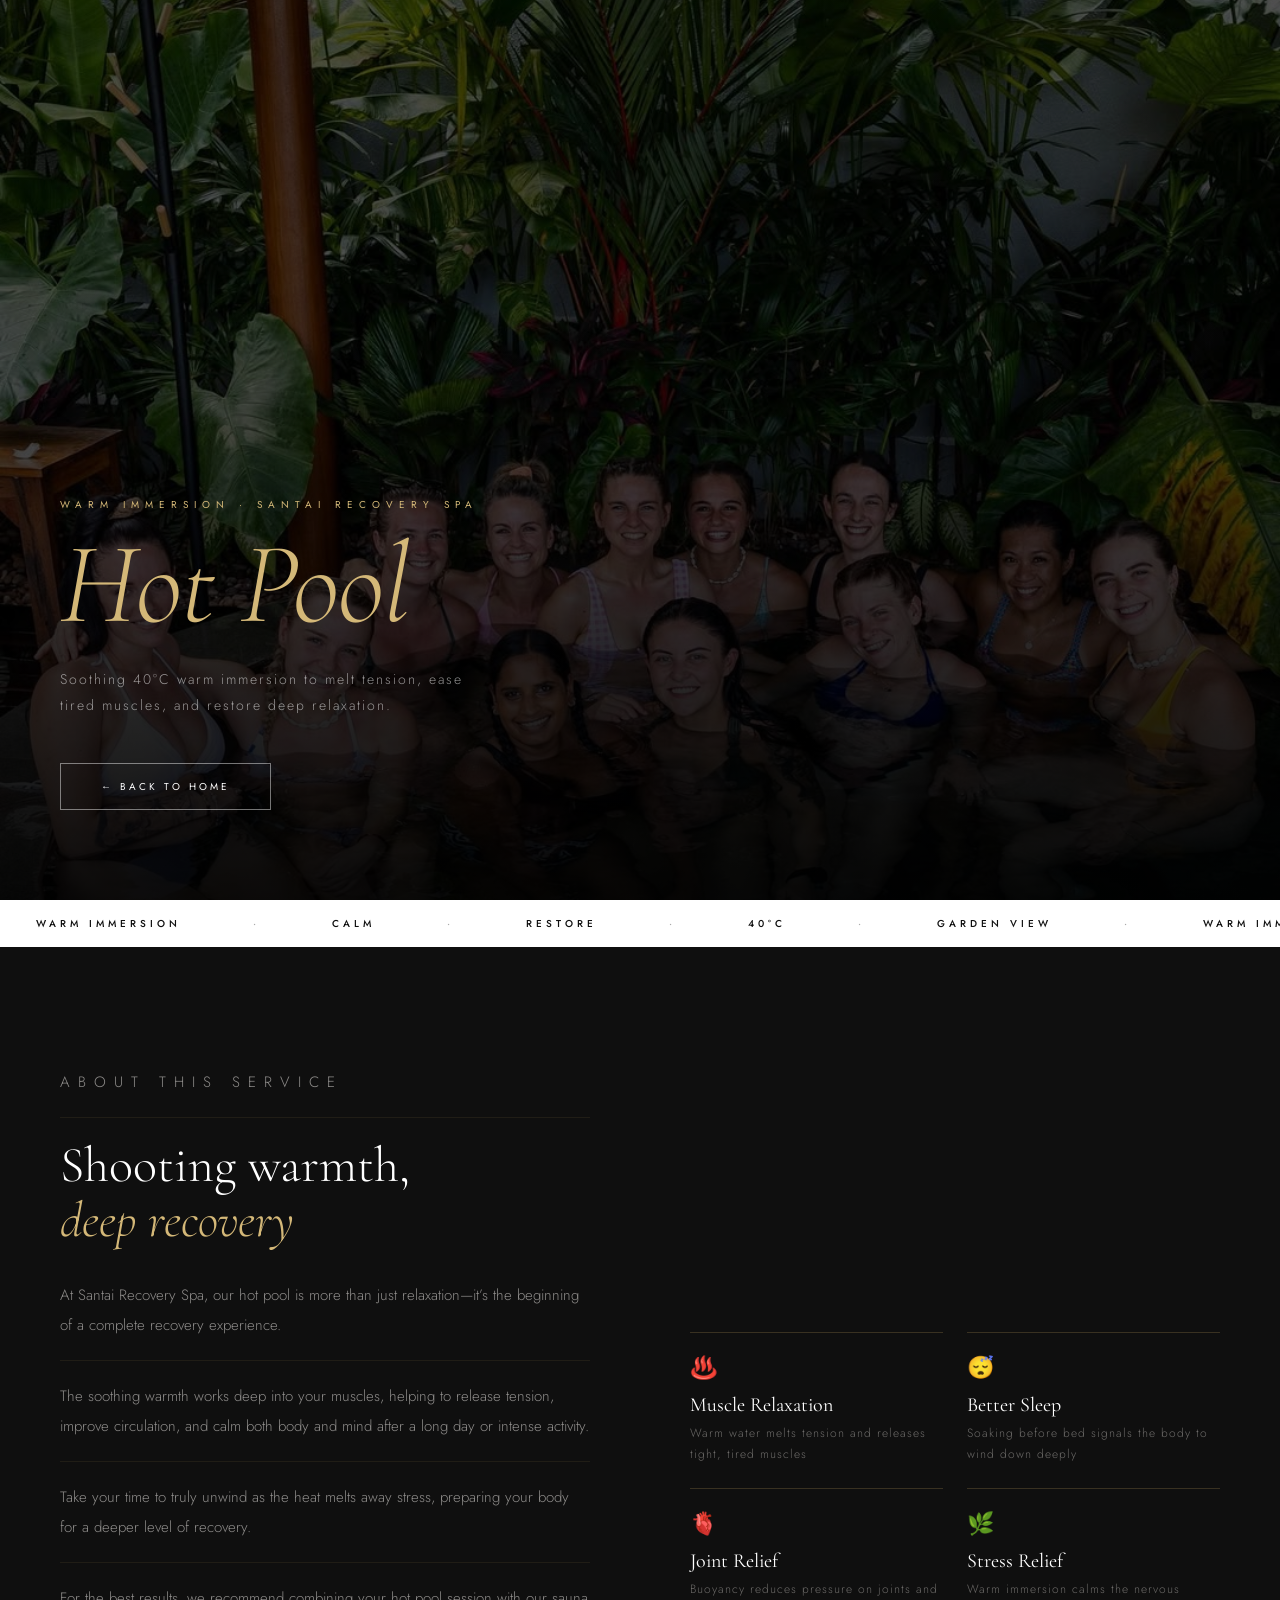
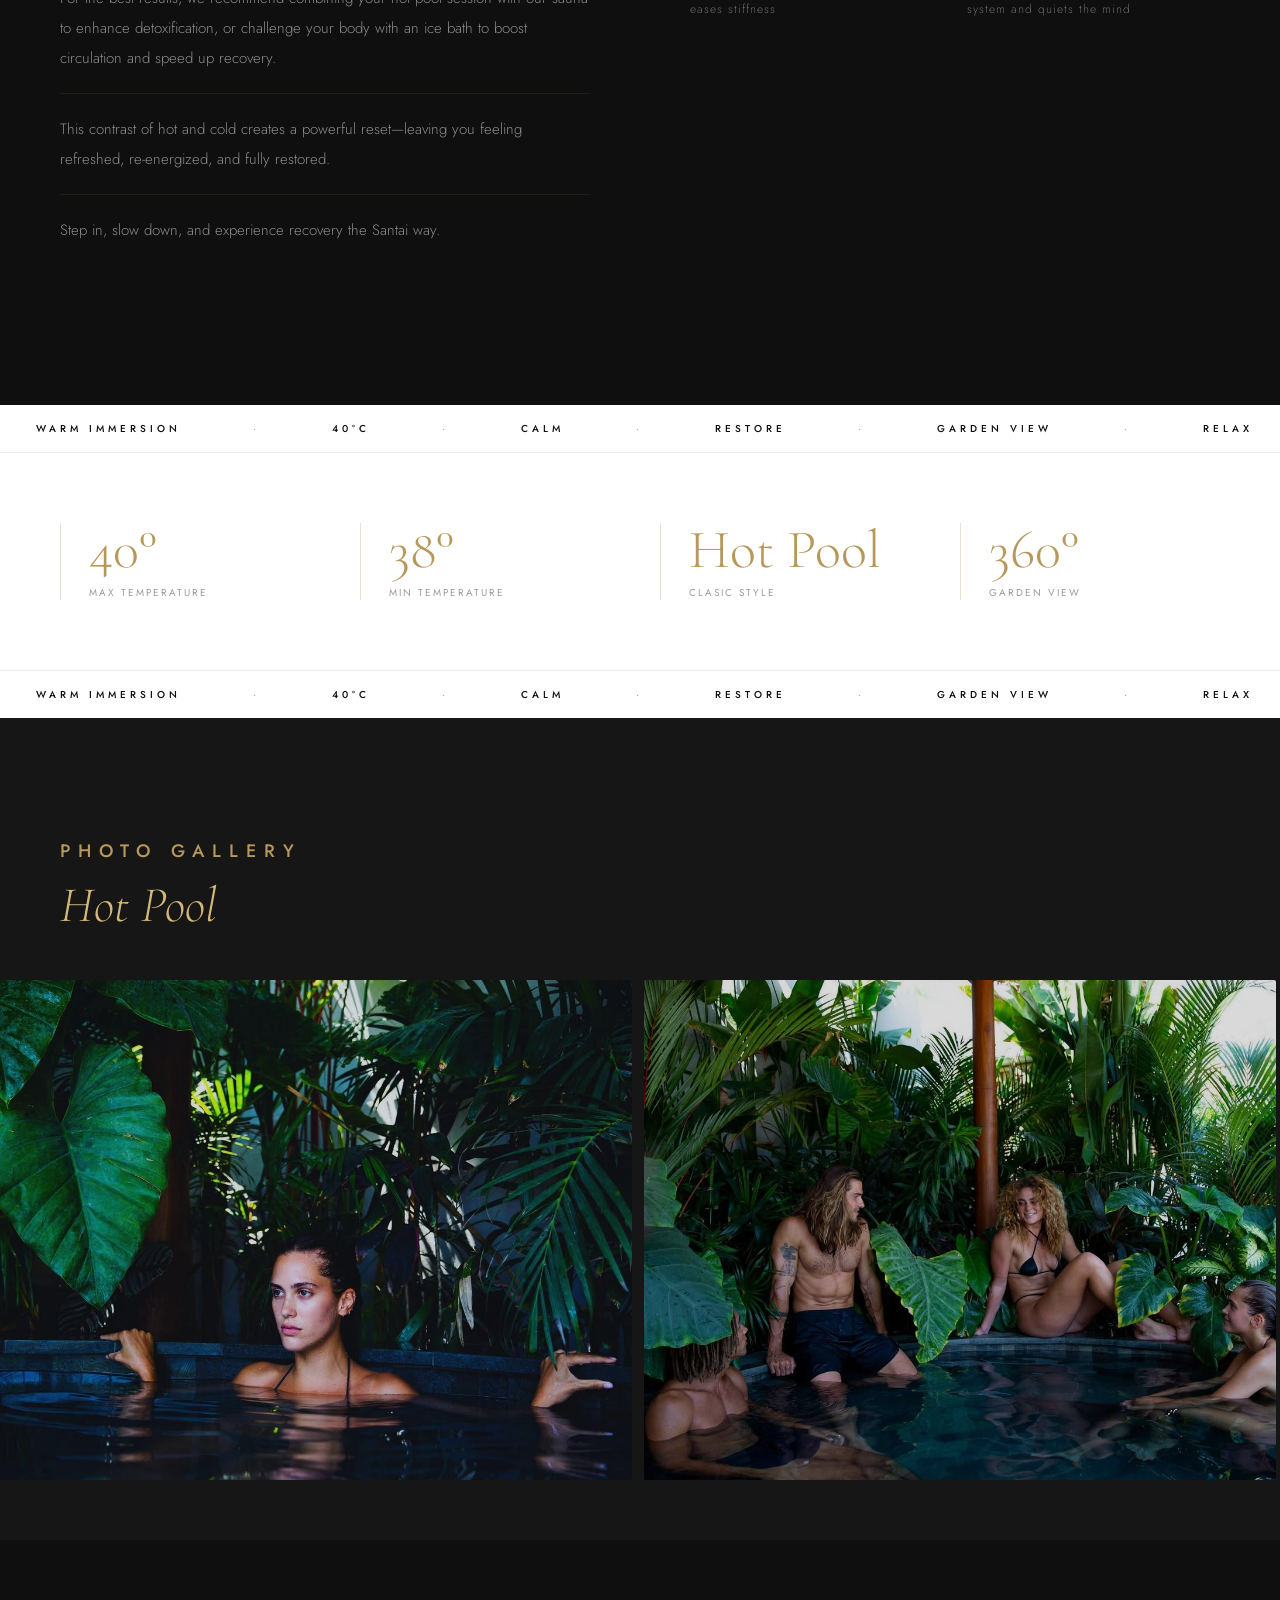
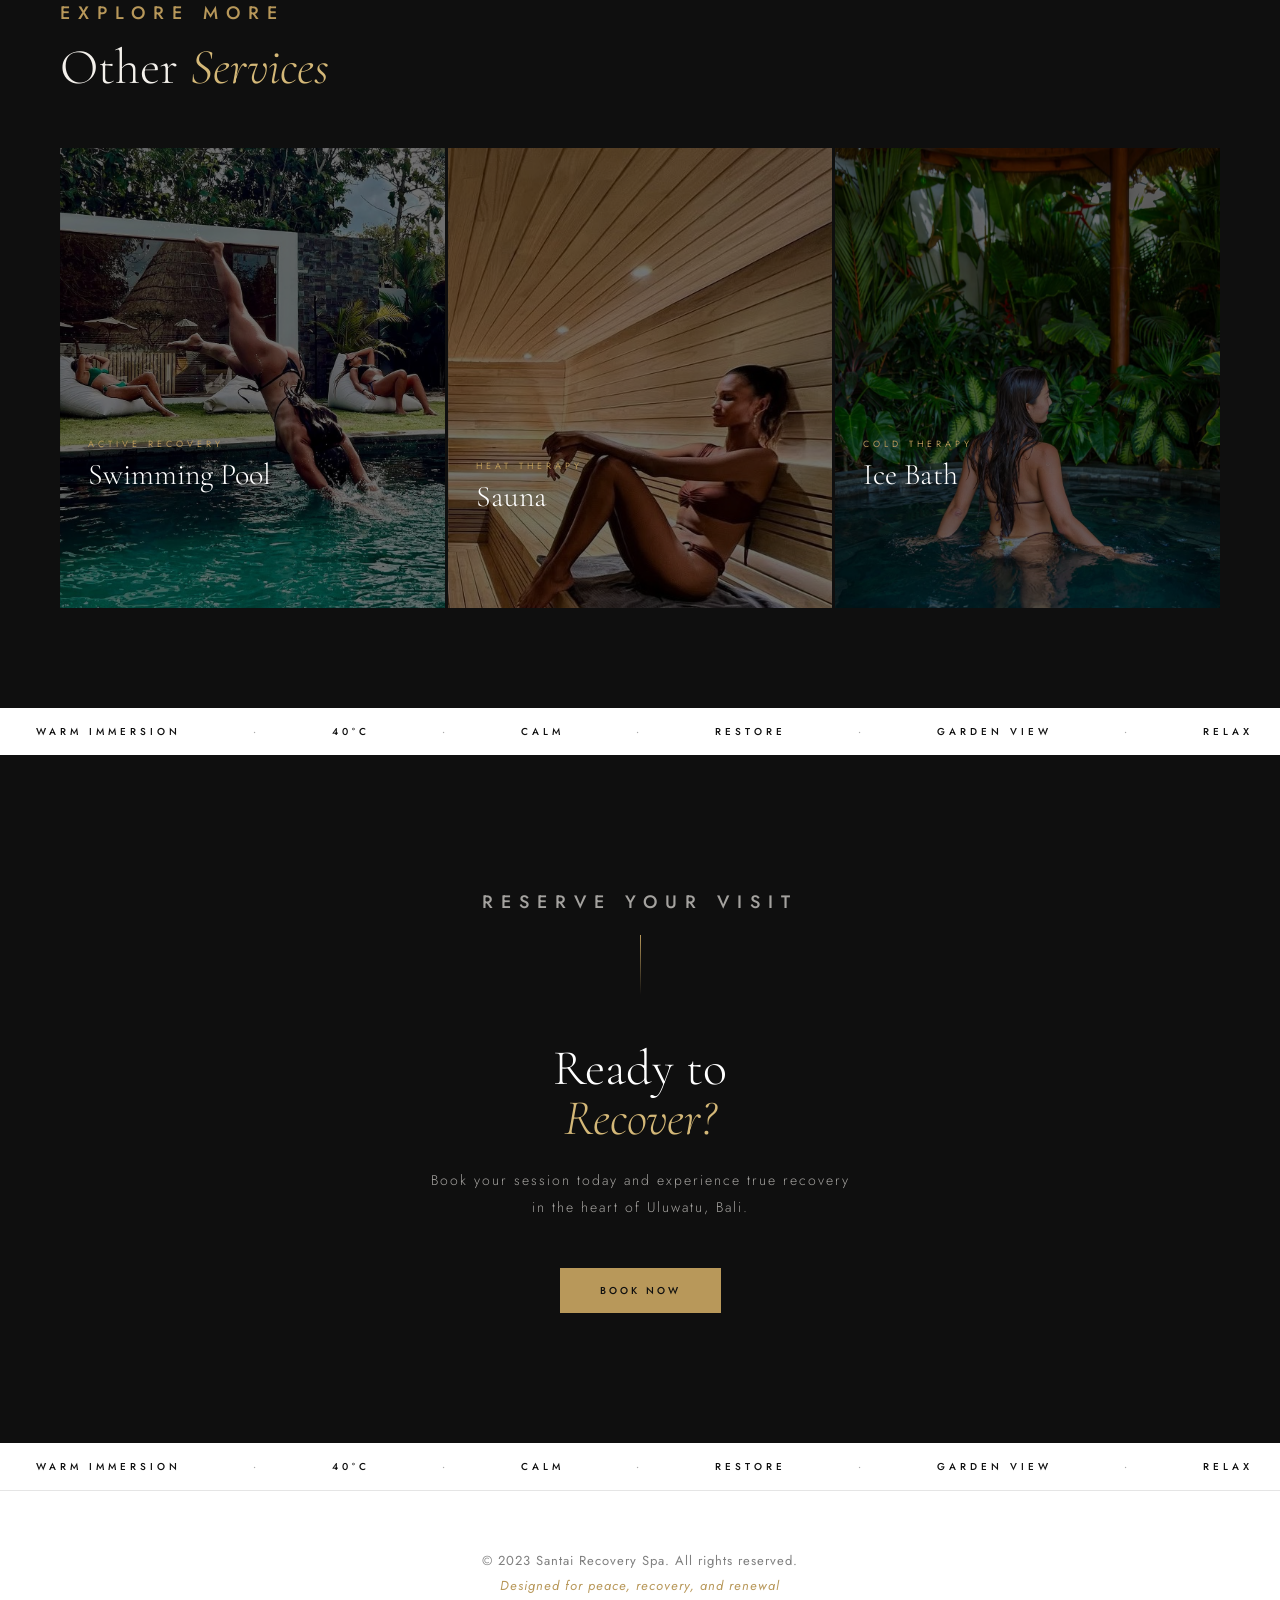
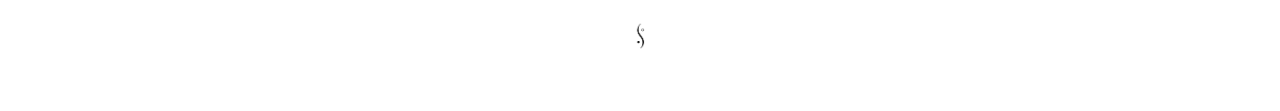
==== hotpool.html @ 7a0dfbd6 "Add files via upload" ====
<!DOCTYPE html>
<html lang="en">
<head>
    <meta charset="UTF-8">
    <meta name="viewport" content="width=device-width, initial-scale=1.0">
    <title> Hot Pool – Santai Recovery Spa</title>
    <meta name="description" content=" 40° cold plunge temperature with garden view at Santai Recovery Spa Uluwatu">
    <link rel="preconnect" href="https://fonts.googleapis.com">
    <link href="https://fonts.googleapis.com/css2?family=Cormorant+Garamond:ital,wght@0,300;0,400;0,600;1,300;1,400&family=Jost:wght@200;300;400;500&display=swap" rel="stylesheet">
    <link rel="stylesheet" href="assets/css/style-services.css">

</head>
<body>

<header id="header">
    <a href="index.html" class="logo">
        <img src="assets/images/4 santai.png" alt="Santai Recovery Spa">
    </a>
    <nav class="header-nav-right">
        <ul>
            <li><a href="pricelist.html">Price List</a></li>
            <li><a href="index.html#about">About</a></li>
        </ul>
    </nav>
    <button class="nav-toggle" id="navToggle">&#9776;</button>
</header>

<div class="mobile-menu" id="mobileMenu">
    <button class="close-btn" id="closeMenu">&times;</button>
    <a href="index.html">Home</a>
    <a href="index.html">Services</a>
    <a href="pricelist.html">Price List</a>
    <a href="index.html#about">About</a>
    <a href="index.html#contact">Contact</a>
</div>

<section class="hero">
    <div class="hero-bg">
        <img src="assets/images/panas3.jpg" alt="Santai Hot Pool">
    </div>
    <div class="hero-content">
        <p class="hero-eyebrow">Warm Immersion · Santai Recovery Spa</p>
        <h1><em>Hot Pool</em></h1>
        <p class="hero-sub">Soothing 40°C warm immersion to melt tension, ease tired muscles, and restore deep relaxation.</p>
        <div class="hero-btns">
            <a href="index.html" class="btn-outline-white">← Back to Home</a>
        </div>
    </div>
</section>

<!-- Marquee -->
<div class="marquee-section">
    <div class="marquee-track">
        <span class="marquee-item">Warm Immersion</span><span class="marquee-item marquee-dot">·</span>
        <span class="marquee-item">Calm</span><span class="marquee-item marquee-dot">·</span>
        <span class="marquee-item">Restore</span><span class="marquee-item marquee-dot">·</span>
        <span class="marquee-item">40°C</span><span class="marquee-item marquee-dot">·</span>
        <span class="marquee-item">Garden View</span><span class="marquee-item marquee-dot">·</span>
        <span class="marquee-item">Warm Immersion</span><span class="marquee-item marquee-dot">·</span>
        <span class="marquee-item">Calm</span><span class="marquee-item marquee-dot">·</span>
        <span class="marquee-item">Restore</span><span class="marquee-item marquee-dot">·</span>
        <span class="marquee-item">40°C</span><span class="marquee-item marquee-dot">·</span>
        <span class="marquee-item">Garden View</span><span class="marquee-item marquee-dot">·</span>
        <span class="marquee-item">Warm Immersion</span><span class="marquee-item marquee-dot">·</span>
        <span class="marquee-item">Calm</span><span class="marquee-item marquee-dot">·</span>
        <span class="marquee-item">Restore</span><span class="marquee-item marquee-dot">·</span>
        <span class="marquee-item">40°C</span><span class="marquee-item marquee-dot">·</span>
    </div>
</div>

<!-- Description -->
<section class="desc-section">
    <div class="desc-inner">
        <div>
            <p class="section-label">About This Service</p>
            <h2>Shooting warmth,<br><em>deep recovery</em></h2>
            <p>At Santai Recovery Spa, our hot pool is more than just relaxation—it’s the beginning of a complete recovery experience.</p>
            <p>The soothing warmth works deep into your muscles, helping to release tension, improve circulation, and calm both body and mind after a long day or intense activity.</p>
            <p>Take your time to truly unwind as the heat melts away stress, preparing your body for a deeper level of recovery.</p>
            <p>For the best results, we recommend combining your hot pool session with our sauna to enhance detoxification, or challenge your body with an ice bath to boost circulation and speed up recovery.</p>
            <p>This contrast of hot and cold creates a powerful reset—leaving you feeling refreshed, re-energized, and fully restored.</p>
            <p>Step in, slow down, and experience recovery the Santai way.</p>
        </div>
        <div class="benefits-grid">
            <div class="benefit-item">
                <div class="benefit-icon">♨️</div>
                <div class="benefit-title">Muscle Relaxation</div>
                <div class="benefit-desc">Warm water melts tension and releases tight, tired muscles</div>
            </div>
            <div class="benefit-item">
                 <div class="benefit-icon">😴</div>
                 <div class="benefit-title">Better Sleep</div>
                 <div class="benefit-desc">Soaking before bed signals the body to wind down deeply</div>
            </div>
            <div class="benefit-item">
                 <div class="benefit-icon">🫀</div>
                 <div class="benefit-title">Joint Relief</div>
                 <div class="benefit-desc">Buoyancy reduces pressure on joints and eases stiffness</div>
            </div>
            <div class="benefit-item">
                <div class="benefit-icon">🌿</div>
                <div class="benefit-title">Stress Relief</div>
                <div class="benefit-desc">Warm immersion calms the nervous system and quiets the mind</div>
            </div>
        </div>
    </div>
</section>

<div class="marquee-section">
    <div class="marquee-track">
        <span class="marquee-item">Warm Immersion</span><span class="marquee-item marquee-dot">·</span>
        <span class="marquee-item">40°C</span><span class="marquee-item marquee-dot">·</span>
        <span class="marquee-item">Calm</span><span class="marquee-item marquee-dot">·</span>
        <span class="marquee-item">Restore</span><span class="marquee-item marquee-dot">·</span>
        <span class="marquee-item">Garden View</span><span class="marquee-item marquee-dot">·</span>
        <span class="marquee-item">Relax</span><span class="marquee-item marquee-dot">·</span>
        <span class="marquee-item">Soothe</span><span class="marquee-item marquee-dot">·</span>
        <span class="marquee-item">Warm Immersion</span><span class="marquee-item marquee-dot">·</span>
        <span class="marquee-item">40°C</span><span class="marquee-item marquee-dot">·</span>
        <span class="marquee-item">Calm</span><span class="marquee-item marquee-dot">·</span>
        <span class="marquee-item">Restore</span><span class="marquee-item marquee-dot">·</span>
        <span class="marquee-item">Garden View</span><span class="marquee-item marquee-dot">·</span>
        <span class="marquee-item">Relax</span><span class="marquee-item marquee-dot">·</span>
        <span class="marquee-item">Soothe</span><span class="marquee-item marquee-dot">·</span>
    </div>
</div>

<!-- Stats -->
<div class="stats-section">
    <div class="stats-inner">
        <div class="stat-item">
            <div class="stat-num">40°</div>
            <div class="stat-label">Max Temperature</div>
        </div>
        <div class="stat-item">
            <div class="stat-num">38°</div>
            <div class="stat-label">Min Temperature</div>
        </div>
        <div class="stat-item">
            <div class="stat-num">Hot Pool</div>
            <div class="stat-label">Clasic Style</div>
        </div>
        <div class="stat-item">
            <div class="stat-num">360°</div>
            <div class="stat-label">Garden View</div>
        </div>
    </div>
</div>

<div class="marquee-section">
    <div class="marquee-track">
        <span class="marquee-item">Warm Immersion</span><span class="marquee-item marquee-dot">·</span>
        <span class="marquee-item">40°C</span><span class="marquee-item marquee-dot">·</span>
        <span class="marquee-item">Calm</span><span class="marquee-item marquee-dot">·</span>
        <span class="marquee-item">Restore</span><span class="marquee-item marquee-dot">·</span>
        <span class="marquee-item">Garden View</span><span class="marquee-item marquee-dot">·</span>
        <span class="marquee-item">Relax</span><span class="marquee-item marquee-dot">·</span>
        <span class="marquee-item">Soothe</span><span class="marquee-item marquee-dot">·</span>
        <span class="marquee-item">Warm Immersion</span><span class="marquee-item marquee-dot">·</span>
        <span class="marquee-item">40°C</span><span class="marquee-item marquee-dot">·</span>
        <span class="marquee-item">Calm</span><span class="marquee-item marquee-dot">·</span>
        <span class="marquee-item">Restore</span><span class="marquee-item marquee-dot">·</span>
        <span class="marquee-item">Garden View</span><span class="marquee-item marquee-dot">·</span>
        <span class="marquee-item">Relax</span><span class="marquee-item marquee-dot">·</span>
        <span class="marquee-item">Soothe</span><span class="marquee-item marquee-dot">·</span>
    </div>
</div>

<!-- Gallery Slider -->
<section class="gallery-section">
    <div class="gallery-header">
        <p class="section-label">Photo Gallery</p>
        <h2><em>Hot Pool</em></h2>
    </div>
    <div class="slider-wrapper">
        <div class="slider-track" id="sliderTrack">
        <img src="assets/images/panas1.jpg" alt="Hotpool 1">
        <img src="assets/images/panas2.jpg" alt="Hotpool 2">
        <img src="assets/images/panas3.jpg" alt="Hotpool 3">
        <img src="assets/images/panas4.jpg" alt="Hotpool 4">
        <img src="assets/images/panas5.jpg" alt="Hotpool 5">
    </div>
    </div>
</section>

<!-- CTA -->

<!-- Other Services -->
<section class="other-services-section">
    <div class="other-services-header">
        <p class="section-label">Explore More</p>
        <h2>Other <em>Services</em></h2>
    </div>
    <div class="other-services-grid">
        <a href="swimingpool.html" class="other-service-card">
            <div class="other-service-img" style="background-image:url('assets/images/kolam2.jpg')"></div>
            <div class="other-service-info">
                <p class="other-service-tag">Active Recovery</p>
                <h3>Swimming Pool</h3>
                <p class="other-service-desc">Mindful laps and peaceful floating in a tropical garden oasis.</p>
                <span class="other-service-link">View Details →</span>
            </div>
        </a>
        <a href="sauna.html" class="other-service-card">
            <div class="other-service-img" style="background-image:url('assets/images/sauna12.jpg')"></div>
            <div class="other-service-info">
                <p class="other-service-tag">Heat Therapy</p>
                <h3>Sauna</h3>
                <p class="other-service-desc">Finnish-style heat therapy to detoxify, recover, and restore.</p>
                <span class="other-service-link">View Details →</span>
            </div>
        </a>
        <a href="icebath.html" class="other-service-card">
            <div class="other-service-img" style="background-image:url('assets/images/ess1.jpg')"></div>
            <div class="other-service-info">
                <p class="other-service-tag">Cold Therapy</p>
                <h3>Ice Bath</h3>
                <p class="other-service-desc">Invigorating 6°C cold plunge to reduce inflammation and boost recovery.</p>
                <span class="other-service-link">View Details →</span>
            </div>
        </a>
    </div>
</section>

<div class="marquee-section">
    <div class="marquee-track">
        <span class="marquee-item">Warm Immersion</span><span class="marquee-item marquee-dot">·</span>
        <span class="marquee-item">40°C</span><span class="marquee-item marquee-dot">·</span>
        <span class="marquee-item">Calm</span><span class="marquee-item marquee-dot">·</span>
        <span class="marquee-item">Restore</span><span class="marquee-item marquee-dot">·</span>
        <span class="marquee-item">Garden View</span><span class="marquee-item marquee-dot">·</span>
        <span class="marquee-item">Relax</span><span class="marquee-item marquee-dot">·</span>
        <span class="marquee-item">Soothe</span><span class="marquee-item marquee-dot">·</span>
        <span class="marquee-item">Warm Immersion</span><span class="marquee-item marquee-dot">·</span>
        <span class="marquee-item">40°C</span><span class="marquee-item marquee-dot">·</span>
        <span class="marquee-item">Calm</span><span class="marquee-item marquee-dot">·</span>
        <span class="marquee-item">Restore</span><span class="marquee-item marquee-dot">·</span>
        <span class="marquee-item">Garden View</span><span class="marquee-item marquee-dot">·</span>
        <span class="marquee-item">Relax</span><span class="marquee-item marquee-dot">·</span>
        <span class="marquee-item">Soothe</span><span class="marquee-item marquee-dot">·</span>
    </div>
</div>

<section class="cta-section">
    <p class="section-label">Reserve Your Visit</p>
    <div class="cta-divider"></div>
    <h2>Ready to<br><em>Recover?</em></h2>
    <p>Book your session today and experience true recovery in the heart of Uluwatu, Bali.</p>
    <a href="https://wa.me/62881037601790?text=Halo%20Santai%20Recovery%20Spa%2C%20saya%20ingin%20booking%20sesi%20Sauna." class="btn-primary" target="_blank">Book Now</a>
</section>


<div class="marquee-section">
    <div class="marquee-track">
        <span class="marquee-item">Warm Immersion</span><span class="marquee-item marquee-dot">·</span>
        <span class="marquee-item">40°C</span><span class="marquee-item marquee-dot">·</span>
        <span class="marquee-item">Calm</span><span class="marquee-item marquee-dot">·</span>
        <span class="marquee-item">Restore</span><span class="marquee-item marquee-dot">·</span>
        <span class="marquee-item">Garden View</span><span class="marquee-item marquee-dot">·</span>
        <span class="marquee-item">Relax</span><span class="marquee-item marquee-dot">·</span>
        <span class="marquee-item">Soothe</span><span class="marquee-item marquee-dot">·</span>
        <span class="marquee-item">Warm Immersion</span><span class="marquee-item marquee-dot">·</span>
        <span class="marquee-item">40°C</span><span class="marquee-item marquee-dot">·</span>
        <span class="marquee-item">Calm</span><span class="marquee-item marquee-dot">·</span>
        <span class="marquee-item">Restore</span><span class="marquee-item marquee-dot">·</span>
        <span class="marquee-item">Garden View</span><span class="marquee-item marquee-dot">·</span>
        <span class="marquee-item">Relax</span><span class="marquee-item marquee-dot">·</span>
        <span class="marquee-item">Soothe</span><span class="marquee-item marquee-dot">·</span>
    </div>
</div>

<footer>
    <p>&copy; 2023 Santai Recovery Spa. All rights reserved.</p>
    <p>Designed for peace, recovery, and renewal</p>
    <div class="footer-logo">
        <img src="assets/images/4 santai.png" alt="Santai Recovery Spa">
    </div>
</footer>

    <script src="assets/js/service-pages.js"></script>
    <script src="assets/js/tracker.js"></script>

</body>
</html>
---- assets/css/style-services.css ----
:root {
            --black: #0f0f0f; --dark: #161616; --mid: #1e1e1e;
            --white: #f4f1ec; --gold: #b8985a; --gold-light: #d4b878;
        }
        * { margin: 0; padding: 0; box-sizing: border-box; }
        html { scroll-behavior: smooth; }
        body { font-family: 'Jost', sans-serif; background: var(--black); color: var(--white); overflow-x: hidden; }
        a { text-decoration: none; color: inherit; }

        /* HEADER */
        header {
            position: fixed; top: 0; left: 0; width: 100%; z-index: 900;
            padding: 16px 48px;
            display: flex;
            justify-content: space-between;
            align-items: center;
            background: rgba(15,15,15,0.95);
            backdrop-filter: blur(20px);
            border-bottom: 1px solid rgba(184,152,90,0.2);
            transform: translateY(-100%);
            transition: transform 0.4s ease;
        }
        header.visible { transform: translateY(0); }
        .logo { display: flex; align-items: center; }
        .logo img { height: 36px; width: auto; object-fit: contain; filter: brightness(0) invert(1); }
        .header-nav-right {
            display: flex;
            align-items: center;
            gap: 32px;
            margin-left: auto;
        }
        .header-nav-right ul { display: flex; gap: 32px; list-style: none; }
        .header-nav-right ul li a {
            font-size: 11px; text-transform: uppercase; letter-spacing: 3px;
            font-weight: 400; color: rgba(244,241,236,0.7); transition: color 0.3s;
        }
        .header-nav-right ul li a:hover { color: var(--gold); }
        .nav-toggle { display: none; font-size: 22px; cursor: pointer; color: #f4f1ec; background: none; border: none; padding: 4px 8px; line-height: 1; }

        /* MOBILE MENU */
        .mobile-menu {
            position: fixed; inset: 0; background: var(--black); z-index: 1050;
            display: flex; flex-direction: column; justify-content: center; align-items: center; gap: 32px;
            transform: translateX(100%); transition: transform 0.5s ease;
        }
        .mobile-menu.active { transform: translateX(0); }
        .mobile-menu a { font-size: 28px; font-family: 'Cormorant Garamond', serif; font-weight: 300; letter-spacing: 3px; color: #f4f1ec; opacity: 0.8; transition: all 0.3s; }
        .mobile-menu a:hover { opacity: 1; color: var(--gold); }
        .close-btn { position: absolute; top: 24px; right: 28px; font-size: 34px; color: #f4f1ec; cursor: pointer; background: none; border: none; }

        /* HERO */
        .hero {
            position: relative; height: 100vh; min-height: 600px;
            display: flex; flex-direction: column; justify-content: flex-end; align-items: flex-start;
            padding: 0 60px 90px; overflow: hidden;
        }
        .hero-bg { position: absolute; inset: 0; z-index: 0; }
        .hero-bg img { width: 100%; height: 100%; object-fit: cover; object-position: center; filter: brightness(0.35); }
        .hero-bg::after { content: ''; position: absolute; inset: 0; background: linear-gradient(to top, rgba(0,0,0,0.85) 0%, rgba(0,0,0,0.1) 60%); }
        .hero-content { position: relative; z-index: 1; }
        .hero-eyebrow {
            font-size: 10px;
            letter-spacing: 6px;
            text-transform: uppercase;
            color: var(--gold-light);
            margin-bottom: 20px;
            opacity: 0;
            animation: fadeUp 1s 0.3s forwards;
        }
        .hero h1 {
            font-family: 'Cormorant Garamond', serif;
            font-size: clamp(60px, 9vw, 120px);
            font-weight: 300;
            line-height: 0.92;
            letter-spacing: -1px;
            color: #fff;
            margin-bottom: 28px;
            opacity: 0;
            animation: fadeUp 1s 0.6s forwards;
        }
        .hero h1 em { font-style: italic; color: var(--gold-light); }
        .hero-sub {
            font-size: 14px;
            font-weight: 300;
            letter-spacing: 2px;
            max-width: 440px;
            line-height: 1.9;
            color: rgba(255,255,255,0.55);
            margin-bottom: 44px;
            opacity: 0;
            animation: fadeUp 1s 0.9s forwards;
        }
        .hero-btns { display: flex; gap: 16px; flex-wrap: wrap; opacity: 0; animation: fadeUp 1s 1.1s forwards; }
        .btn-primary { padding: 15px 40px; background: var(--gold); color: #0f0f0f; font-size: 10px; letter-spacing: 3px; text-transform: uppercase; font-family: 'Jost', sans-serif; font-weight: 500; transition: all 0.3s; display: inline-block; }
        .btn-primary:hover { background: var(--gold-light); }
        .btn-outline-white { padding: 15px 40px; border: 1px solid rgba(255,255,255,0.45); color: #fff; font-size: 10px; letter-spacing: 3px; text-transform: uppercase; font-family: 'Jost', sans-serif; font-weight: 400; transition: all 0.3s; display: inline-block; }
        .btn-outline-white:hover { border-color: var(--gold); color: var(--gold); }

        /* MARQUEE */
        .marquee-section { background: white; padding: 0; overflow: hidden; }
        .marquee-track { display: flex; animation: marquee 26s linear infinite; white-space: nowrap; padding: 16px 0; }
        .marquee-item { font-size: 10px; letter-spacing: 4px; text-transform: uppercase; color: #0f0f0f; font-weight: 500; padding: 0 36px; }
        .marquee-dot { opacity: 0.35; }

        /* DESCRIPTION */
        .desc-section { background: var(--black); padding: 120px 60px; }
        .desc-inner { max-width: 1300px; margin: 0 auto; display: grid; grid-template-columns: 1fr 1fr; gap: 100px; align-items: center; }
        .section-label {
            font-size: 18px;
            letter-spacing: 8px;
            text-transform: uppercase;
            color: var(--gold);
            margin-bottom: 16px;
            font-weight: 500;
        }
        .desc-inner h2 {
            font-family: 'Cormorant Garamond', serif;
            font-size: clamp(34px, 4vw, 50px);
            font-weight: 300;
            line-height: 1.1;
            color: #fff;
            margin-bottom: 32px;
        }
        .desc-inner h2 em { font-style: italic; color: var(--gold-light); }
        .desc-inner p { font-size: 15px; font-weight: 300; line-height: 2; color: rgba(244,241,236,0.55); margin-bottom: 20px; padding-bottom: 20px; border-bottom: 1px solid rgba(184,152,90,0.1); }
        .desc-inner p:last-child { border-bottom: none; }
        .benefits-grid { display: grid; grid-template-columns: 1fr 1fr; gap: 24px; }
        .benefit-item { border-top: 1px solid rgba(184,152,90,0.25); padding-top: 18px; }
        .benefit-icon { font-size: 22px; margin-bottom: 10px; }
        .benefit-title {
            font-family: 'Cormorant Garamond', serif;
            font-size: 20px;
            font-weight: 400;
            color: #fff;
            margin-bottom: 6px;
        }
        .benefit-desc { font-size: 12px; font-weight: 300; letter-spacing: 1px; color: rgba(244,241,236,0.4); line-height: 1.7; }

        /* STATS */
        .stats-section { background: #ffffff; border-top: 1px solid rgba(0,0,0,0.08); border-bottom: 1px solid rgba(0,0,0,0.08); padding: 70px 60px; }
        .stats-inner { max-width: 1300px; margin: 0 auto; display: grid; grid-template-columns: repeat(4, 1fr); gap: 40px; }
        .stat-item { border-left: 1px solid rgba(184,152,90,0.3); padding-left: 28px; }
        .stat-num { font-family: 'Cormorant Garamond', serif; font-size: 54px; font-weight: 300; color: var(--gold); line-height: 1; }
        .stat-label { font-size: 10px; letter-spacing: 2px; text-transform: uppercase; color: rgba(0,0,0,0.4); margin-top: 8px; }

        /* GALLERY SLIDER */
        .gallery-section { background: var(--dark); padding: 120px 0 60px; }
        .gallery-header { padding: 0 60px; margin-bottom: 50px; }
        .gallery-header .section-label { font-size: 18px; letter-spacing: 8px; font-weight: 500; }
        .gallery-header h2 {
            font-family: 'Cormorant Garamond', serif;
            font-size: clamp(34px, 4vw, 50px);
            font-weight: 300;
            color: #f4f1ec;
            line-height: 1;
        }
        .gallery-header h2 em { font-style: italic; color: var(--gold-light); }
        .slider-wrapper { overflow: hidden; }
        .slider-track {
            display: flex;
            gap: 12px;
            overflow-x: auto;
            scroll-snap-type: x mandatory;
            -webkit-overflow-scrolling: touch;
            scrollbar-width: none;
            cursor: grab;
            user-select: none;
            padding: 0 60px;
        }
        .slider-track::-webkit-scrollbar { display: none; }
        .slider-track.dragging { cursor: grabbing; }
        .slider-track img {
            flex: 0 0 calc(55% - 6px);
            height: 500px;
            object-fit: cover;
            scroll-snap-align: start;
            border-radius: 2px;
            filter: brightness(0.85);
            transition: filter 0.4s;
            pointer-events: none;
            user-select: none;
        }
        .slider-track img:hover { filter: brightness(1); }
        .slider-hint { padding: 16px 60px 0; font-size: 10px; letter-spacing: 3px; text-transform: uppercase; color: rgba(184,152,90,0.4); }

        /* OTHER SERVICES */
        .other-services-section { background: #0f0f0f; padding: 60px 60px 100px; }
        .other-services-header { margin-bottom: 56px; }
        .other-services-header .section-label { font-size: 18px; letter-spacing: 8px; font-weight: 500; }
        .other-services-header h2 {
            font-family: 'Cormorant Garamond', serif;
            font-size: clamp(34px, 4vw, 50px);
            font-weight: 300;
            color: #f4f1ec;
            line-height: 1;
            margin-top: 12px;
        }
        .other-services-header h2 em { font-style: italic; color: var(--gold-light); }
        .other-services-grid { display: grid; grid-template-columns: repeat(3, 1fr); gap: 3px; }
        .other-service-card { position: relative; display: block; overflow: hidden; text-decoration: none; }
        .other-service-img { height: 460px; background-size: cover; background-position: center; filter: brightness(0.45); transition: transform 0.8s ease, filter 0.5s ease; }
        .other-service-card:hover .other-service-img { transform: scale(1.06); filter: brightness(0.3); }
        .other-service-info { position: absolute; inset: 0; display: flex; flex-direction: column; justify-content: flex-end; padding: 32px 28px; }
        .other-service-tag { font-size: 9px; letter-spacing: 4px; text-transform: uppercase; color: var(--gold); margin-bottom: 8px; }
        .other-service-info h3 { font-family: 'Cormorant Garamond', serif; font-size: 30px; font-weight: 300; color: #ffffff; margin-bottom: 10px; line-height: 1.1; }
        .other-service-desc { font-size: 13px; font-weight: 300; line-height: 1.7; color: rgba(255,255,255,0.6); margin-bottom: 16px; opacity: 0; transform: translateY(10px); transition: all 0.4s ease; }
        .other-service-card:hover .other-service-desc { opacity: 1; transform: translateY(0); }
        .other-service-link { font-size: 10px; letter-spacing: 3px; text-transform: uppercase; color: var(--gold); opacity: 0; transform: translateY(10px); transition: all 0.4s 0.08s ease; }
        .other-service-card:hover .other-service-link { opacity: 1; transform: translateY(0); }

        /* CTA */
        .cta-section { background: var(--black); padding: 130px 60px; text-align: center; }
        .cta-section .section-label { font-size: 18px; letter-spacing: 8px; font-weight: 500; display: block; margin-bottom: 16px; }
        .cta-section h2 {
            font-family: 'Cormorant Garamond', serif;
            font-size: clamp(34px, 4vw, 50px);
            font-weight: 300;
            color: #fff;
            line-height: 1;
            margin-bottom: 24px;
        }
        .cta-section h2 em { font-style: italic; color: var(--gold-light); }
        .cta-section p { font-size: 14px; font-weight: 300; letter-spacing: 2px; color: rgba(244,241,236,0.65); max-width: 420px; margin: 0 auto 48px; line-height: 1.9; }
        .cta-divider { width: 1px; height: 60px; background: linear-gradient(to bottom, var(--gold), transparent); margin: 0 auto 48px; }

        /* FOOTER */
        footer {
            background: #ffffff;
            border-top: 1px solid rgba(0,0,0,0.1);
            padding: 60px 60px;
            display: flex;
            flex-direction: column;
            align-items: center;
            text-align: center;
            gap: 6px;
        }
        footer p { font-size: 13px; color: rgba(0,0,0,0.5); letter-spacing: 1px; }
        footer p:last-of-type { font-style: italic; color: var(--gold); }
        .footer-logo { display: flex; justify-content: center; margin-top: 20px; }
        .footer-logo img { height: 30px; filter: brightness(0); }

        @keyframes fadeUp { from{opacity:0;transform:translateY(28px)} to{opacity:1;transform:translateY(0)} }
        @keyframes marquee { from{transform:translateX(0)} to{transform:translateX(-50%)} }

        /* RESPONSIVE */
        @media (max-width: 900px) {
            header { padding: 14px 24px; }
            .header-nav-right { display: none; }
            .nav-toggle { display: block; margin-left: auto; }

            .hero { padding: 0 20px 70px; min-height: 100svh; }
            .hero h1 { font-size: clamp(44px, 13vw, 72px); }
            .hero-sub { font-size: 13px; letter-spacing: 1.5px; max-width: 100%; margin-bottom: 28px; }
            .hero-btns { gap: 12px; width: 100%; }
            .btn-primary, .btn-outline-white { padding: 13px 20px; font-size: 9px; letter-spacing: 2px; flex: 1; text-align: center; }

            .marquee-track { animation-duration: 14s; }

            .desc-section { padding: 70px 20px; }
            .desc-inner { grid-template-columns: 1fr; gap: 44px; }
            .section-label { font-size: 13px; letter-spacing: 5px; }
            .desc-inner h2 { font-size: clamp(28px, 7vw, 40px); }
            .benefits-grid { grid-template-columns: 1fr 1fr; }

            .stats-section { padding: 50px 20px; }
            .stats-inner { grid-template-columns: repeat(2, 1fr); gap: 24px; }
            .stat-num { font-size: 38px; }

            .gallery-section { padding: 70px 0; }
            .gallery-header { padding: 0 20px; margin-bottom: 32px; }
            .gallery-header h2 { font-size: clamp(28px, 7vw, 40px); }
            .slider-wrapper { padding: 0; }
            .slider-track { padding: 0 20px; }
            .slider-track img { flex: 0 0 82vw; height: 280px; }
            .slider-hint { padding: 14px 20px 0; }

            .other-services-section { padding: 70px 20px; }
            .other-services-header h2 { font-size: clamp(28px, 7vw, 40px); }
            .other-services-grid { grid-template-columns: 1fr; }
            .other-service-img { height: 300px; }
            .other-service-desc, .other-service-link { opacity: 1; transform: none; }

            .cta-section { padding: 80px 20px; }
            .cta-section h2 { font-size: clamp(28px, 7vw, 40px); }
            footer { padding: 40px 20px; }
        }
        @media (max-width: 480px) {
            .hero h1 { font-size: clamp(38px, 12vw, 58px); }
            .section-label { font-size: 11px; letter-spacing: 4px; }
            .benefits-grid { grid-template-columns: 1fr; }
            .stats-inner { grid-template-columns: 1fr 1fr; }
            .desc-inner h2,
            .gallery-header h2,
            .other-services-header h2,
            .cta-section h2 { font-size: clamp(26px, 9vw, 36px); }
        }
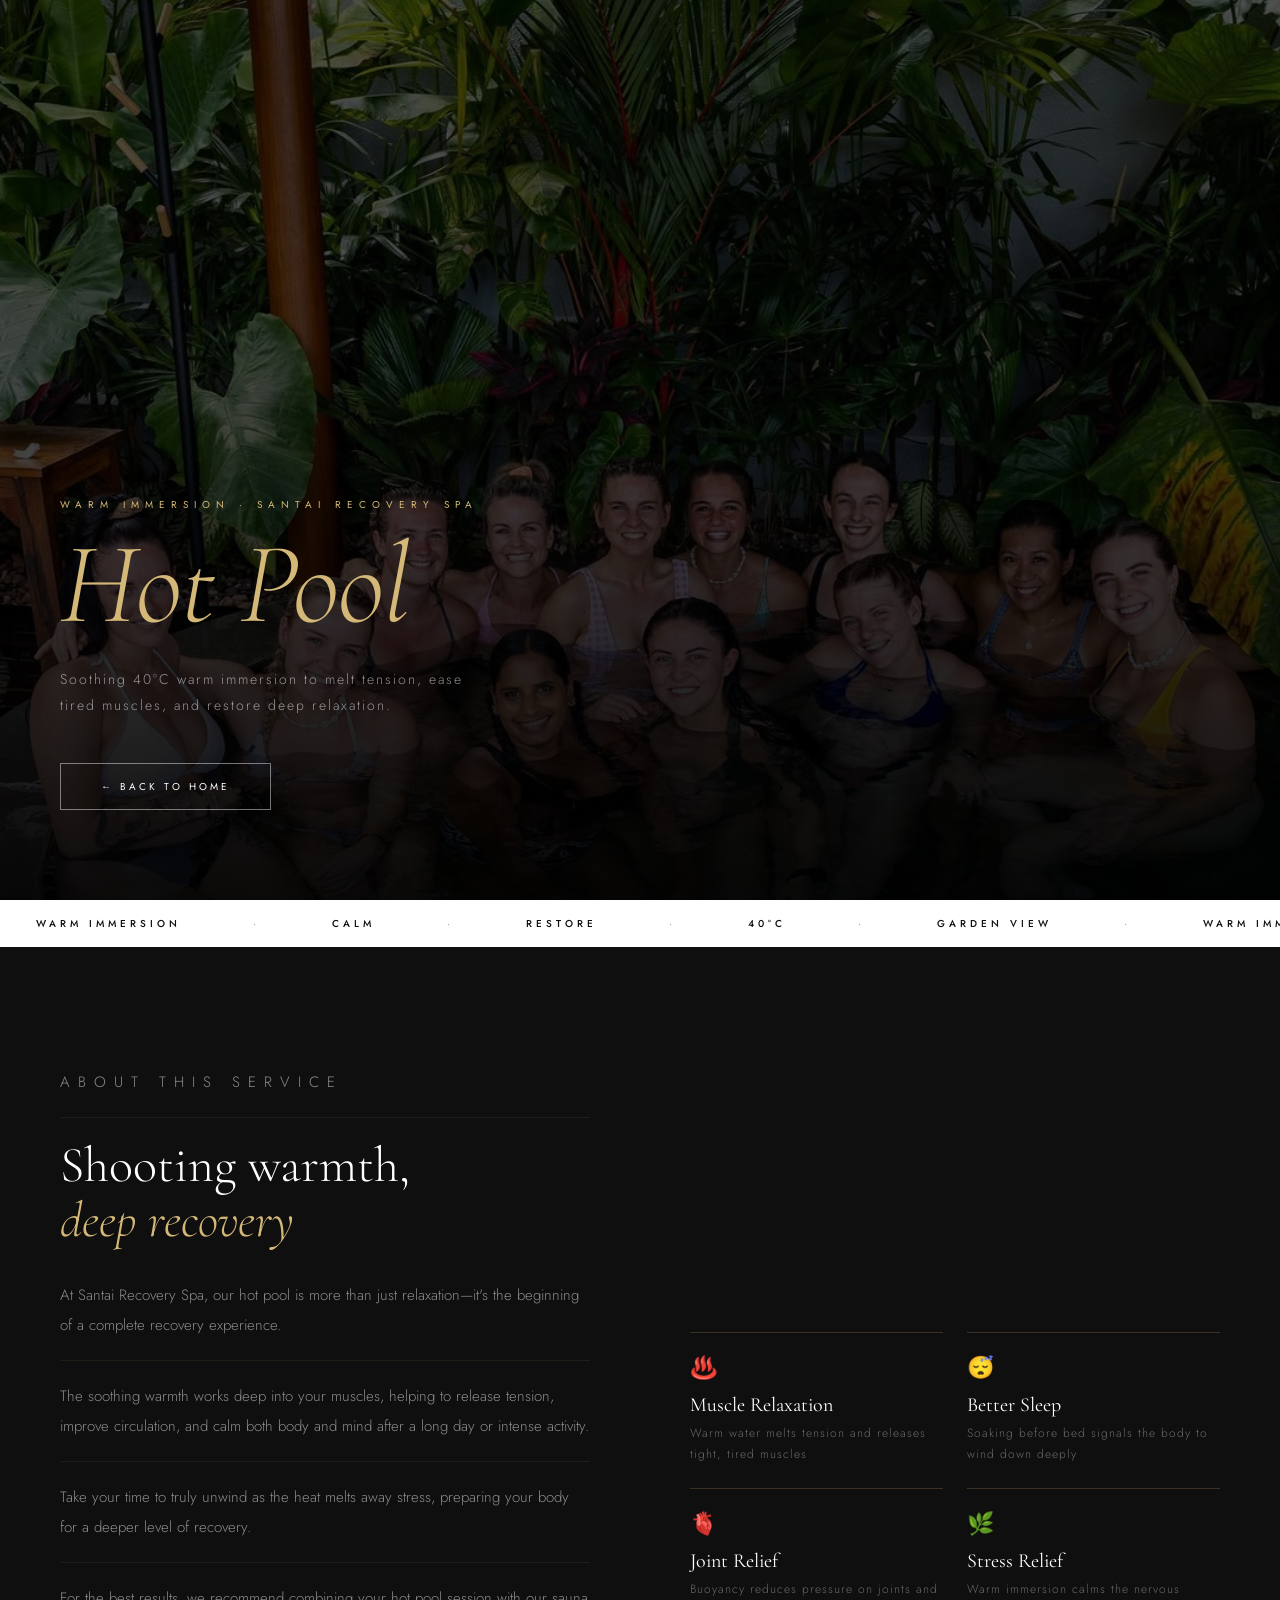
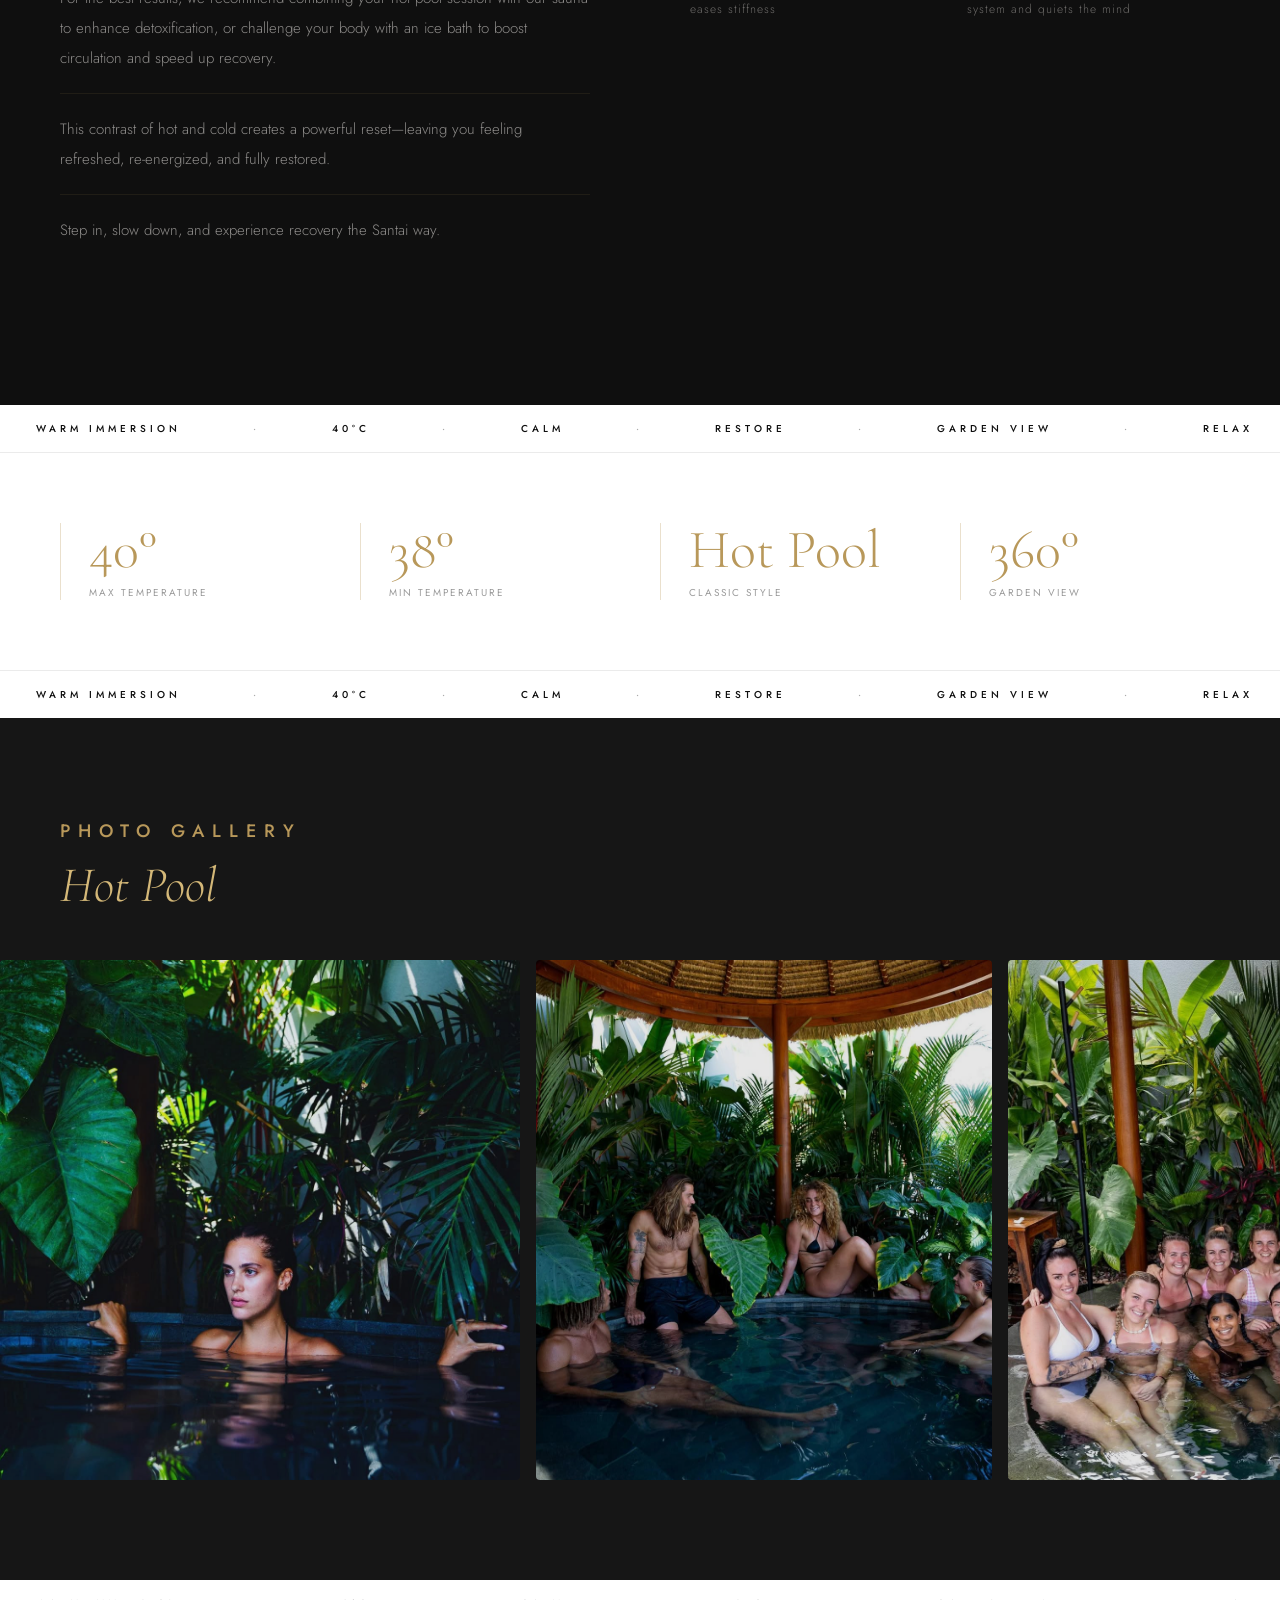
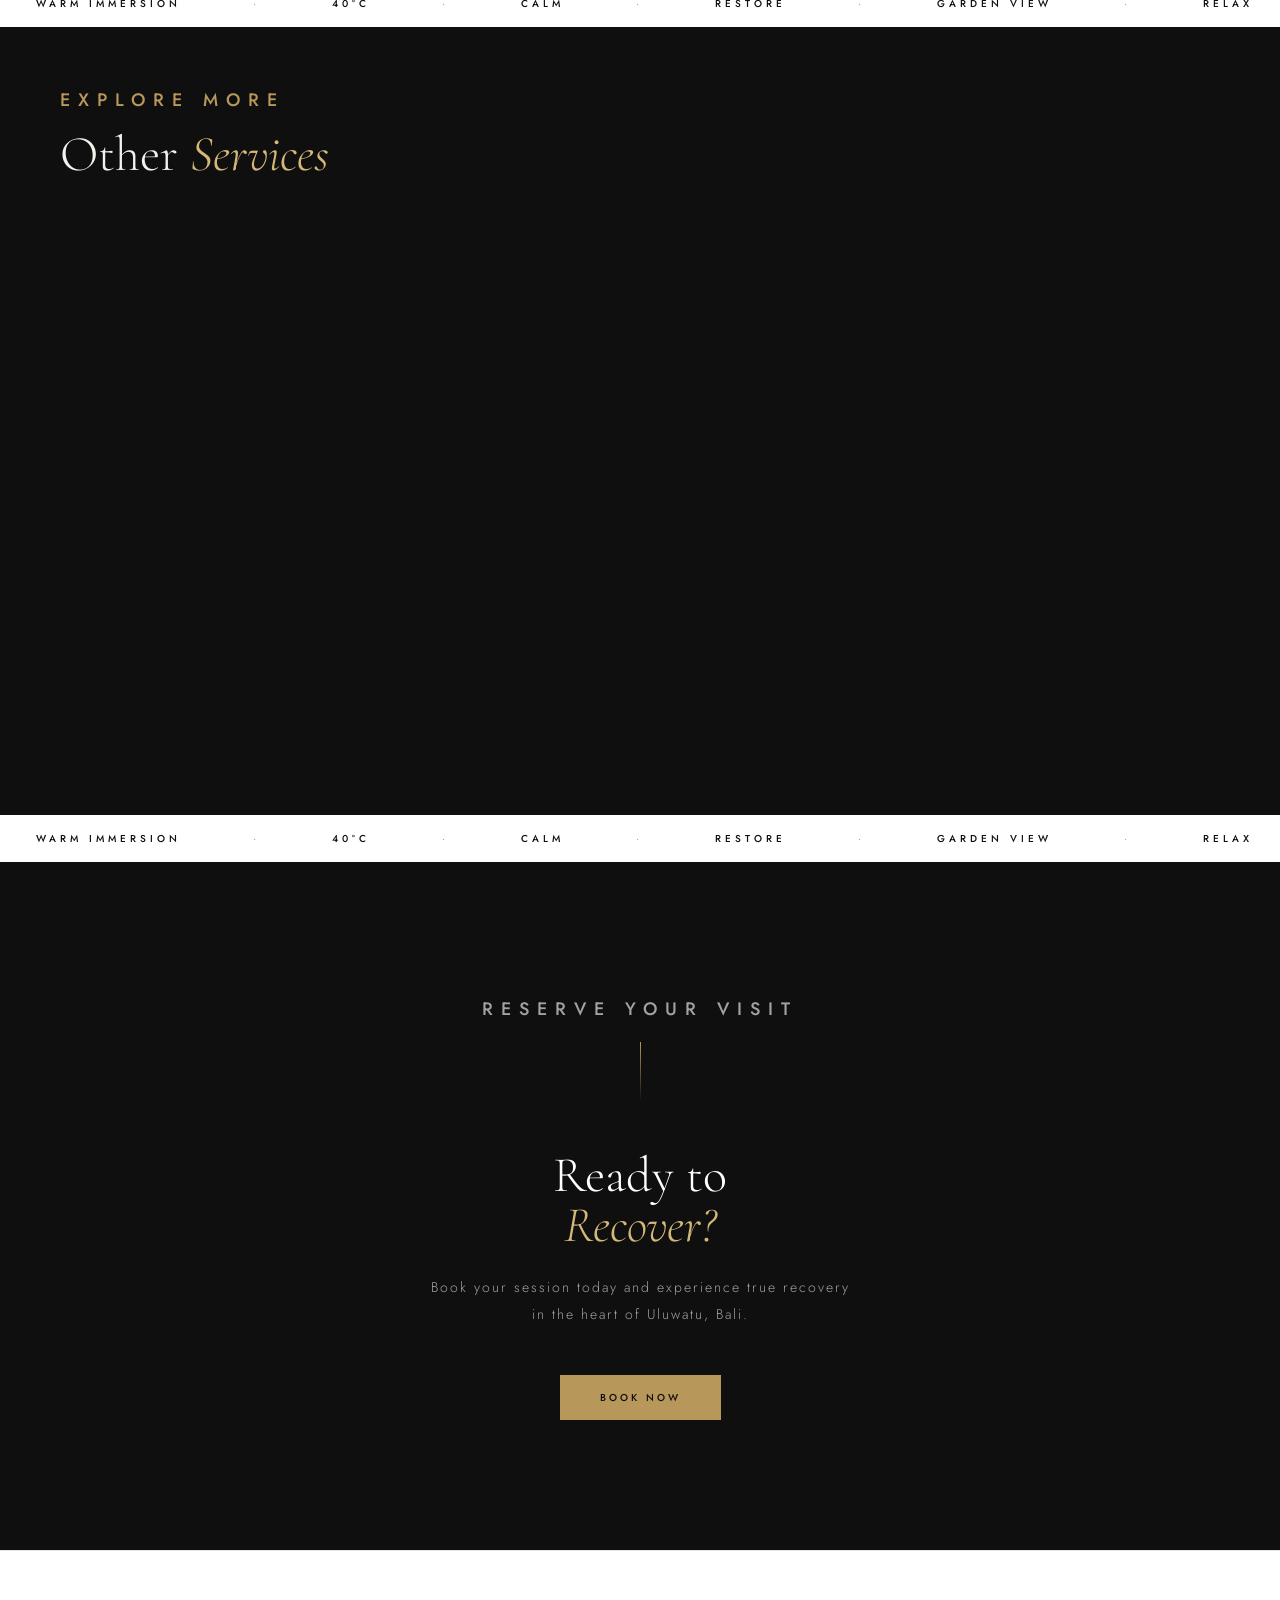
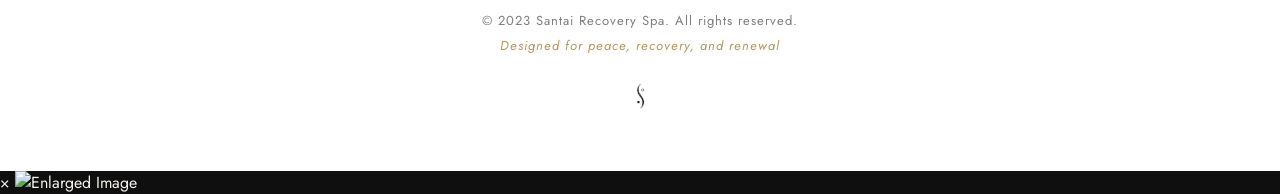
==== commit acf598c4: "Add files via upload" ====
--- a/hotpool.html
+++ b/hotpool.html
@@ -3,12 +3,11 @@
 <head>
     <meta charset="UTF-8">
     <meta name="viewport" content="width=device-width, initial-scale=1.0">
-    <title> Hot Pool – Santai Recovery Spa</title>
-    <meta name="description" content=" 40° cold plunge temperature with garden view at Santai Recovery Spa Uluwatu">
+    <title>Hot Pool – Santai Recovery Spa</title>
+    <meta name="description" content="40°C warm immersion with garden view at Santai Recovery Spa Uluwatu">
     <link rel="preconnect" href="https://fonts.googleapis.com">
     <link href="https://fonts.googleapis.com/css2?family=Cormorant+Garamond:ital,wght@0,300;0,400;0,600;1,300;1,400&family=Jost:wght@200;300;400;500&display=swap" rel="stylesheet">
     <link rel="stylesheet" href="assets/css/style-services.css">
-
 </head>
 <body>
 
@@ -48,33 +47,27 @@
     </div>
 </section>
 
-<!-- Marquee -->
-<div class="marquee-section">
-    <div class="marquee-track">
-        <span class="marquee-item">Warm Immersion</span><span class="marquee-item marquee-dot">·</span>
-        <span class="marquee-item">Calm</span><span class="marquee-item marquee-dot">·</span>
-        <span class="marquee-item">Restore</span><span class="marquee-item marquee-dot">·</span>
-        <span class="marquee-item">40°C</span><span class="marquee-item marquee-dot">·</span>
-        <span class="marquee-item">Garden View</span><span class="marquee-item marquee-dot">·</span>
-        <span class="marquee-item">Warm Immersion</span><span class="marquee-item marquee-dot">·</span>
-        <span class="marquee-item">Calm</span><span class="marquee-item marquee-dot">·</span>
-        <span class="marquee-item">Restore</span><span class="marquee-item marquee-dot">·</span>
-        <span class="marquee-item">40°C</span><span class="marquee-item marquee-dot">·</span>
-        <span class="marquee-item">Garden View</span><span class="marquee-item marquee-dot">·</span>
-        <span class="marquee-item">Warm Immersion</span><span class="marquee-item marquee-dot">·</span>
-        <span class="marquee-item">Calm</span><span class="marquee-item marquee-dot">·</span>
-        <span class="marquee-item">Restore</span><span class="marquee-item marquee-dot">·</span>
-        <span class="marquee-item">40°C</span><span class="marquee-item marquee-dot">·</span>
-    </div>
-</div>
-
-<!-- Description -->
+<div class="marquee-section">
+    <div class="marquee-track">
+        <span class="marquee-item">Warm Immersion</span><span class="marquee-item marquee-dot">·</span>
+        <span class="marquee-item">Calm</span><span class="marquee-item marquee-dot">·</span>
+        <span class="marquee-item">Restore</span><span class="marquee-item marquee-dot">·</span>
+        <span class="marquee-item">40°C</span><span class="marquee-item marquee-dot">·</span>
+        <span class="marquee-item">Garden View</span><span class="marquee-item marquee-dot">·</span>
+        <span class="marquee-item">Warm Immersion</span><span class="marquee-item marquee-dot">·</span>
+        <span class="marquee-item">Calm</span><span class="marquee-item marquee-dot">·</span>
+        <span class="marquee-item">Restore</span><span class="marquee-item marquee-dot">·</span>
+        <span class="marquee-item">40°C</span><span class="marquee-item marquee-dot">·</span>
+        <span class="marquee-item">Garden View</span><span class="marquee-item marquee-dot">·</span>
+    </div>
+</div>
+
 <section class="desc-section">
     <div class="desc-inner">
         <div>
             <p class="section-label">About This Service</p>
             <h2>Shooting warmth,<br><em>deep recovery</em></h2>
-            <p>At Santai Recovery Spa, our hot pool is more than just relaxation—it’s the beginning of a complete recovery experience.</p>
+            <p>At Santai Recovery Spa, our hot pool is more than just relaxation—it's the beginning of a complete recovery experience.</p>
             <p>The soothing warmth works deep into your muscles, helping to release tension, improve circulation, and calm both body and mind after a long day or intense activity.</p>
             <p>Take your time to truly unwind as the heat melts away stress, preparing your body for a deeper level of recovery.</p>
             <p>For the best results, we recommend combining your hot pool session with our sauna to enhance detoxification, or challenge your body with an ice bath to boost circulation and speed up recovery.</p>
@@ -88,14 +81,14 @@
                 <div class="benefit-desc">Warm water melts tension and releases tight, tired muscles</div>
             </div>
             <div class="benefit-item">
-                 <div class="benefit-icon">😴</div>
-                 <div class="benefit-title">Better Sleep</div>
-                 <div class="benefit-desc">Soaking before bed signals the body to wind down deeply</div>
-            </div>
-            <div class="benefit-item">
-                 <div class="benefit-icon">🫀</div>
-                 <div class="benefit-title">Joint Relief</div>
-                 <div class="benefit-desc">Buoyancy reduces pressure on joints and eases stiffness</div>
+                <div class="benefit-icon">😴</div>
+                <div class="benefit-title">Better Sleep</div>
+                <div class="benefit-desc">Soaking before bed signals the body to wind down deeply</div>
+            </div>
+            <div class="benefit-item">
+                <div class="benefit-icon">🫀</div>
+                <div class="benefit-title">Joint Relief</div>
+                <div class="benefit-desc">Buoyancy reduces pressure on joints and eases stiffness</div>
             </div>
             <div class="benefit-item">
                 <div class="benefit-icon">🌿</div>
@@ -125,100 +118,106 @@
     </div>
 </div>
 
-<!-- Stats -->
 <div class="stats-section">
     <div class="stats-inner">
-        <div class="stat-item">
-            <div class="stat-num">40°</div>
-            <div class="stat-label">Max Temperature</div>
-        </div>
-        <div class="stat-item">
-            <div class="stat-num">38°</div>
-            <div class="stat-label">Min Temperature</div>
-        </div>
-        <div class="stat-item">
-            <div class="stat-num">Hot Pool</div>
-            <div class="stat-label">Clasic Style</div>
-        </div>
-        <div class="stat-item">
-            <div class="stat-num">360°</div>
-            <div class="stat-label">Garden View</div>
-        </div>
-    </div>
-</div>
-
-<div class="marquee-section">
-    <div class="marquee-track">
-        <span class="marquee-item">Warm Immersion</span><span class="marquee-item marquee-dot">·</span>
-        <span class="marquee-item">40°C</span><span class="marquee-item marquee-dot">·</span>
-        <span class="marquee-item">Calm</span><span class="marquee-item marquee-dot">·</span>
-        <span class="marquee-item">Restore</span><span class="marquee-item marquee-dot">·</span>
-        <span class="marquee-item">Garden View</span><span class="marquee-item marquee-dot">·</span>
-        <span class="marquee-item">Relax</span><span class="marquee-item marquee-dot">·</span>
-        <span class="marquee-item">Soothe</span><span class="marquee-item marquee-dot">·</span>
-        <span class="marquee-item">Warm Immersion</span><span class="marquee-item marquee-dot">·</span>
-        <span class="marquee-item">40°C</span><span class="marquee-item marquee-dot">·</span>
-        <span class="marquee-item">Calm</span><span class="marquee-item marquee-dot">·</span>
-        <span class="marquee-item">Restore</span><span class="marquee-item marquee-dot">·</span>
-        <span class="marquee-item">Garden View</span><span class="marquee-item marquee-dot">·</span>
-        <span class="marquee-item">Relax</span><span class="marquee-item marquee-dot">·</span>
-        <span class="marquee-item">Soothe</span><span class="marquee-item marquee-dot">·</span>
-    </div>
-</div>
-
-<!-- Gallery Slider -->
+        <div class="stat-item"><div class="stat-num">40°</div><div class="stat-label">Max Temperature</div></div>
+        <div class="stat-item"><div class="stat-num">38°</div><div class="stat-label">Min Temperature</div></div>
+        <div class="stat-item"><div class="stat-num">Hot Pool</div><div class="stat-label">Classic Style</div></div>
+        <div class="stat-item"><div class="stat-num">360°</div><div class="stat-label">Garden View</div></div>
+    </div>
+</div>
+
+<div class="marquee-section">
+    <div class="marquee-track">
+        <span class="marquee-item">Warm Immersion</span><span class="marquee-item marquee-dot">·</span>
+        <span class="marquee-item">40°C</span><span class="marquee-item marquee-dot">·</span>
+        <span class="marquee-item">Calm</span><span class="marquee-item marquee-dot">·</span>
+        <span class="marquee-item">Restore</span><span class="marquee-item marquee-dot">·</span>
+        <span class="marquee-item">Garden View</span><span class="marquee-item marquee-dot">·</span>
+        <span class="marquee-item">Relax</span><span class="marquee-item marquee-dot">·</span>
+        <span class="marquee-item">Soothe</span><span class="marquee-item marquee-dot">·</span>
+        <span class="marquee-item">Warm Immersion</span><span class="marquee-item marquee-dot">·</span>
+        <span class="marquee-item">40°C</span><span class="marquee-item marquee-dot">·</span>
+        <span class="marquee-item">Calm</span><span class="marquee-item marquee-dot">·</span>
+        <span class="marquee-item">Restore</span><span class="marquee-item marquee-dot">·</span>
+        <span class="marquee-item">Garden View</span><span class="marquee-item marquee-dot">·</span>
+        <span class="marquee-item">Relax</span><span class="marquee-item marquee-dot">·</span>
+        <span class="marquee-item">Soothe</span><span class="marquee-item marquee-dot">·</span>
+    </div>
+</div>
+
+<!-- GALLERY SLIDER dengan infinite loop dan auto slide -->
 <section class="gallery-section">
     <div class="gallery-header">
         <p class="section-label">Photo Gallery</p>
         <h2><em>Hot Pool</em></h2>
     </div>
-    <div class="slider-wrapper">
-        <div class="slider-track" id="sliderTrack">
-        <img src="assets/images/panas1.jpg" alt="Hotpool 1">
-        <img src="assets/images/panas2.jpg" alt="Hotpool 2">
-        <img src="assets/images/panas3.jpg" alt="Hotpool 3">
-        <img src="assets/images/panas4.jpg" alt="Hotpool 4">
-        <img src="assets/images/panas5.jpg" alt="Hotpool 5">
-    </div>
-    </div>
-</section>
-
-<!-- CTA -->
-
-<!-- Other Services -->
+    <div class="gallery-slider-container">
+        <div class="slider-track">
+            <img src="assets/images/panas1.jpg" alt="Hotpool 1">
+            <img src="assets/images/panas2.jpg" alt="Hotpool 2">
+            <img src="assets/images/panas3.jpg" alt="Hotpool 3">
+            <img src="assets/images/panas4.jpg" alt="Hotpool 4">
+            <img src="assets/images/panas5.jpg" alt="Hotpool 5">
+        </div>
+    </div>
+</section>
+
+<div class="marquee-section">
+    <div class="marquee-track">
+        <span class="marquee-item">Warm Immersion</span><span class="marquee-item marquee-dot">·</span>
+        <span class="marquee-item">40°C</span><span class="marquee-item marquee-dot">·</span>
+        <span class="marquee-item">Calm</span><span class="marquee-item marquee-dot">·</span>
+        <span class="marquee-item">Restore</span><span class="marquee-item marquee-dot">·</span>
+        <span class="marquee-item">Garden View</span><span class="marquee-item marquee-dot">·</span>
+        <span class="marquee-item">Relax</span><span class="marquee-item marquee-dot">·</span>
+        <span class="marquee-item">Soothe</span><span class="marquee-item marquee-dot">·</span>
+        <span class="marquee-item">Warm Immersion</span><span class="marquee-item marquee-dot">·</span>
+        <span class="marquee-item">40°C</span><span class="marquee-item marquee-dot">·</span>
+        <span class="marquee-item">Calm</span><span class="marquee-item marquee-dot">·</span>
+        <span class="marquee-item">Restore</span><span class="marquee-item marquee-dot">·</span>
+        <span class="marquee-item">Garden View</span><span class="marquee-item marquee-dot">·</span>
+        <span class="marquee-item">Relax</span><span class="marquee-item marquee-dot">·</span>
+        <span class="marquee-item">Soothe</span><span class="marquee-item marquee-dot">·</span>
+    </div>
+</div>
+
+<!-- OTHER SERVICES SLIDER dengan infinite loop dan auto slide -->
 <section class="other-services-section">
     <div class="other-services-header">
         <p class="section-label">Explore More</p>
         <h2>Other <em>Services</em></h2>
     </div>
-    <div class="other-services-grid">
-        <a href="swimingpool.html" class="other-service-card">
-            <div class="other-service-img" style="background-image:url('assets/images/kolam2.jpg')"></div>
-            <div class="other-service-info">
-                <p class="other-service-tag">Active Recovery</p>
-                <h3>Swimming Pool</h3>
-                <p class="other-service-desc">Mindful laps and peaceful floating in a tropical garden oasis.</p>
-                <span class="other-service-link">View Details →</span>
-            </div>
-        </a>
-        <a href="sauna.html" class="other-service-card">
-            <div class="other-service-img" style="background-image:url('assets/images/sauna12.jpg')"></div>
-            <div class="other-service-info">
-                <p class="other-service-tag">Heat Therapy</p>
-                <h3>Sauna</h3>
-                <p class="other-service-desc">Finnish-style heat therapy to detoxify, recover, and restore.</p>
-                <span class="other-service-link">View Details →</span>
-            </div>
-        </a>
-        <a href="icebath.html" class="other-service-card">
-            <div class="other-service-img" style="background-image:url('assets/images/ess1.jpg')"></div>
-            <div class="other-service-info">
-                <p class="other-service-tag">Cold Therapy</p>
-                <h3>Ice Bath</h3>
-                <p class="other-service-desc">Invigorating 6°C cold plunge to reduce inflammation and boost recovery.</p>
-                <span class="other-service-link">View Details →</span>
-            </div>
-        </a>
+    <div class="other-slider-container">
+        <div class="slider-track">
+            <a href="icebath.html" class="other-service-card">
+                <div class="other-service-img" style="background-image:url('assets/images/ess1.jpg')"></div>
+                <div class="other-service-info">
+                    <p class="other-service-tag">Cold Therapy</p>
+                    <h3>Ice Bath</h3>
+                    <p class="other-service-desc">Invigorating 6°C cold plunge to reduce inflammation and boost recovery.</p>
+                    <span class="other-service-link">View Details →</span>
+                </div>
+            </a>
+            <a href="sauna.html" class="other-service-card">
+                <div class="other-service-img" style="background-image:url('assets/images/sauna12.jpg')"></div>
+                <div class="other-service-info">
+                    <p class="other-service-tag">Heat Therapy</p>
+                    <h3>Sauna</h3>
+                    <p class="other-service-desc">Finnish-style heat therapy to detoxify, recover, and restore.</p>
+                    <span class="other-service-link">View Details →</span>
+                </div>
+            </a>
+            <a href="swimingpool.html" class="other-service-card">
+                <div class="other-service-img" style="background-image:url('assets/images/kolam2.jpg')"></div>
+                <div class="other-service-info">
+                    <p class="other-service-tag">Active Recovery</p>
+                    <h3>Swimming Pool</h3>
+                    <p class="other-service-desc">Mindful laps and peaceful floating in a tropical garden oasis.</p>
+                    <span class="other-service-link">View Details →</span>
+                </div>
+            </a>
+        </div>
     </div>
 </section>
 
@@ -246,28 +245,8 @@
     <div class="cta-divider"></div>
     <h2>Ready to<br><em>Recover?</em></h2>
     <p>Book your session today and experience true recovery in the heart of Uluwatu, Bali.</p>
-    <a href="https://wa.me/62881037601790?text=Halo%20Santai%20Recovery%20Spa%2C%20saya%20ingin%20booking%20sesi%20Sauna." class="btn-primary" target="_blank">Book Now</a>
-</section>
-
-
-<div class="marquee-section">
-    <div class="marquee-track">
-        <span class="marquee-item">Warm Immersion</span><span class="marquee-item marquee-dot">·</span>
-        <span class="marquee-item">40°C</span><span class="marquee-item marquee-dot">·</span>
-        <span class="marquee-item">Calm</span><span class="marquee-item marquee-dot">·</span>
-        <span class="marquee-item">Restore</span><span class="marquee-item marquee-dot">·</span>
-        <span class="marquee-item">Garden View</span><span class="marquee-item marquee-dot">·</span>
-        <span class="marquee-item">Relax</span><span class="marquee-item marquee-dot">·</span>
-        <span class="marquee-item">Soothe</span><span class="marquee-item marquee-dot">·</span>
-        <span class="marquee-item">Warm Immersion</span><span class="marquee-item marquee-dot">·</span>
-        <span class="marquee-item">40°C</span><span class="marquee-item marquee-dot">·</span>
-        <span class="marquee-item">Calm</span><span class="marquee-item marquee-dot">·</span>
-        <span class="marquee-item">Restore</span><span class="marquee-item marquee-dot">·</span>
-        <span class="marquee-item">Garden View</span><span class="marquee-item marquee-dot">·</span>
-        <span class="marquee-item">Relax</span><span class="marquee-item marquee-dot">·</span>
-        <span class="marquee-item">Soothe</span><span class="marquee-item marquee-dot">·</span>
-    </div>
-</div>
+    <a href="https://wa.me/62881037601790?text=Halo%20Santai%20Recovery%20Spa%2C%20saya%20ingin%20booking%20sesi%20Hot%20Pool." class="btn-primary" target="_blank">Book Now</a>
+</section>
 
 <footer>
     <p>&copy; 2023 Santai Recovery Spa. All rights reserved.</p>
@@ -277,8 +256,13 @@
     </div>
 </footer>
 
-    <script src="assets/js/service-pages.js"></script>
-    <script src="assets/js/tracker.js"></script>
-
+<!-- Lightbox Modal untuk Galeri -->
+<div id="lightbox" class="lightbox">
+    <span class="lightbox-close">&times;</span>
+    <img class="lightbox-img" src="" alt="Enlarged Image">
+</div>
+
+<script src="assets/js/service-pages.js"></script>
+<script src="assets/js/tracker.js"></script>
 </body>
 </html>
--- a/assets/css/style-services.css
+++ b/assets/css/style-services.css
@@ -144,7 +144,7 @@
         .stat-label { font-size: 10px; letter-spacing: 2px; text-transform: uppercase; color: rgba(0,0,0,0.4); margin-top: 8px; }
 
         /* GALLERY SLIDER */
-        .gallery-section { background: var(--dark); padding: 120px 0 60px; }
+        .gallery-section { background: var(--dark); padding: 100px 0 80px; }
         .gallery-header { padding: 0 60px; margin-bottom: 50px; }
         .gallery-header .section-label { font-size: 18px; letter-spacing: 8px; font-weight: 500; }
         .gallery-header h2 {
@@ -158,29 +158,30 @@
         .slider-wrapper { overflow: hidden; }
         .slider-track {
             display: flex;
-            gap: 12px;
+            gap: 16px;
             overflow-x: auto;
             scroll-snap-type: x mandatory;
             -webkit-overflow-scrolling: touch;
             scrollbar-width: none;
             cursor: grab;
             user-select: none;
-            padding: 0 60px;
+            padding: 0 60px 20px;
         }
         .slider-track::-webkit-scrollbar { display: none; }
         .slider-track.dragging { cursor: grabbing; }
         .slider-track img {
-            flex: 0 0 calc(55% - 6px);
-            height: 500px;
+            flex: 0 0 calc(40% - 8px);
+            height: 520px;
             object-fit: cover;
+            object-position: center;
             scroll-snap-align: start;
-            border-radius: 2px;
-            filter: brightness(0.85);
-            transition: filter 0.4s;
+            border-radius: 4px;
+            filter: brightness(0.9);
+            transition: filter 0.4s, transform 0.4s;
             pointer-events: none;
             user-select: none;
         }
-        .slider-track img:hover { filter: brightness(1); }
+        .slider-track img:hover { filter: brightness(1); transform: scale(1.01); }
         .slider-hint { padding: 16px 60px 0; font-size: 10px; letter-spacing: 3px; text-transform: uppercase; color: rgba(184,152,90,0.4); }
 
         /* OTHER SERVICES */
@@ -196,17 +197,20 @@
             margin-top: 12px;
         }
         .other-services-header h2 em { font-style: italic; color: var(--gold-light); }
-        .other-services-grid { display: grid; grid-template-columns: repeat(3, 1fr); gap: 3px; }
+        /* Desktop: 3 kolom horizontal */
+        .other-services-grid {
+            display: grid;
+            grid-template-columns: repeat(3, 1fr);
+            gap: 3px;
+        }
         .other-service-card { position: relative; display: block; overflow: hidden; text-decoration: none; }
         .other-service-img { height: 460px; background-size: cover; background-position: center; filter: brightness(0.45); transition: transform 0.8s ease, filter 0.5s ease; }
         .other-service-card:hover .other-service-img { transform: scale(1.06); filter: brightness(0.3); }
         .other-service-info { position: absolute; inset: 0; display: flex; flex-direction: column; justify-content: flex-end; padding: 32px 28px; }
         .other-service-tag { font-size: 9px; letter-spacing: 4px; text-transform: uppercase; color: var(--gold); margin-bottom: 8px; }
         .other-service-info h3 { font-family: 'Cormorant Garamond', serif; font-size: 30px; font-weight: 300; color: #ffffff; margin-bottom: 10px; line-height: 1.1; }
-        .other-service-desc { font-size: 13px; font-weight: 300; line-height: 1.7; color: rgba(255,255,255,0.6); margin-bottom: 16px; opacity: 0; transform: translateY(10px); transition: all 0.4s ease; }
-        .other-service-card:hover .other-service-desc { opacity: 1; transform: translateY(0); }
-        .other-service-link { font-size: 10px; letter-spacing: 3px; text-transform: uppercase; color: var(--gold); opacity: 0; transform: translateY(10px); transition: all 0.4s 0.08s ease; }
-        .other-service-card:hover .other-service-link { opacity: 1; transform: translateY(0); }
+        .other-service-desc { font-size: 13px; font-weight: 300; line-height: 1.7; color: rgba(255,255,255,0.6); margin-bottom: 16px; opacity: 1; transform: translateY(0); transition: all 0.4s ease; }
+        .other-service-link { font-size: 10px; letter-spacing: 3px; text-transform: uppercase; color: var(--gold); opacity: 1; transform: translateY(0); transition: all 0.4s 0.08s ease; }
 
         /* CTA */
         .cta-section { background: var(--black); padding: 130px 60px; text-align: center; }
@@ -243,6 +247,12 @@
         @keyframes marquee { from{transform:translateX(0)} to{transform:translateX(-50%)} }
 
         /* RESPONSIVE */
+        /* Tablet landscape */
+        @media (max-width: 1100px) {
+            .slider-track img { flex: 0 0 calc(50% - 8px); height: 440px; }
+            .other-service-img { height: 380px; }
+        }
+
         @media (max-width: 900px) {
             header { padding: 14px 24px; }
             .header-nav-right { display: none; }
@@ -266,24 +276,54 @@
             .stats-inner { grid-template-columns: repeat(2, 1fr); gap: 24px; }
             .stat-num { font-size: 38px; }
 
-            .gallery-section { padding: 70px 0; }
-            .gallery-header { padding: 0 20px; margin-bottom: 32px; }
+            /* Gallery - tablet */
+            .gallery-section { padding: 70px 0 60px; }
+            .gallery-header { padding: 0 24px; margin-bottom: 32px; }
             .gallery-header h2 { font-size: clamp(28px, 7vw, 40px); }
             .slider-wrapper { padding: 0; }
-            .slider-track { padding: 0 20px; }
-            .slider-track img { flex: 0 0 82vw; height: 280px; }
-            .slider-hint { padding: 14px 20px 0; }
-
-            .other-services-section { padding: 70px 20px; }
+            .slider-track { padding: 0 24px 16px; gap: 12px; }
+            .slider-track img { flex: 0 0 72vw; height: 360px; }
+            .slider-hint { padding: 14px 24px 0; }
+
+            /* Other Services - tablet: tetap 3 kolom tapi lebih kecil */
+            .other-services-section { padding: 60px 24px 80px; }
             .other-services-header h2 { font-size: clamp(28px, 7vw, 40px); }
-            .other-services-grid { grid-template-columns: 1fr; }
-            .other-service-img { height: 300px; }
-            .other-service-desc, .other-service-link { opacity: 1; transform: none; }
+            .other-services-grid { grid-template-columns: repeat(3, 1fr); gap: 3px; }
+            .other-service-img { height: 320px; }
+            .other-service-info h3 { font-size: 22px; }
+            .other-service-desc { font-size: 12px; }
 
             .cta-section { padding: 80px 20px; }
             .cta-section h2 { font-size: clamp(28px, 7vw, 40px); }
             footer { padding: 40px 20px; }
         }
+
+        @media (max-width: 640px) {
+            /* Gallery - mobile */
+            .slider-track img { flex: 0 0 85vw; height: 300px; }
+
+            /* Other Services - mobile: slider horizontal */
+            .other-services-section { padding: 60px 0 80px; }
+            .other-services-header { padding: 0 20px; }
+            .other-services-grid {
+                display: flex;
+                overflow-x: auto;
+                scroll-snap-type: x mandatory;
+                -webkit-overflow-scrolling: touch;
+                scrollbar-width: none;
+                gap: 3px;
+                padding: 0 20px 16px;
+            }
+            .other-services-grid::-webkit-scrollbar { display: none; }
+            .other-service-card {
+                flex: 0 0 80vw;
+                scroll-snap-align: start;
+            }
+            .other-service-img { height: 380px; }
+            .other-service-info h3 { font-size: 26px; }
+            .other-service-desc { font-size: 13px; }
+        }
+
         @media (max-width: 480px) {
             .hero h1 { font-size: clamp(38px, 12vw, 58px); }
             .section-label { font-size: 11px; letter-spacing: 4px; }
@@ -293,4 +333,7 @@
             .gallery-header h2,
             .other-services-header h2,
             .cta-section h2 { font-size: clamp(26px, 9vw, 36px); }
+            .slider-track img { flex: 0 0 88vw; height: 260px; }
+            .other-service-card { flex: 0 0 85vw; }
+            .other-service-img { height: 340px; }
         }
